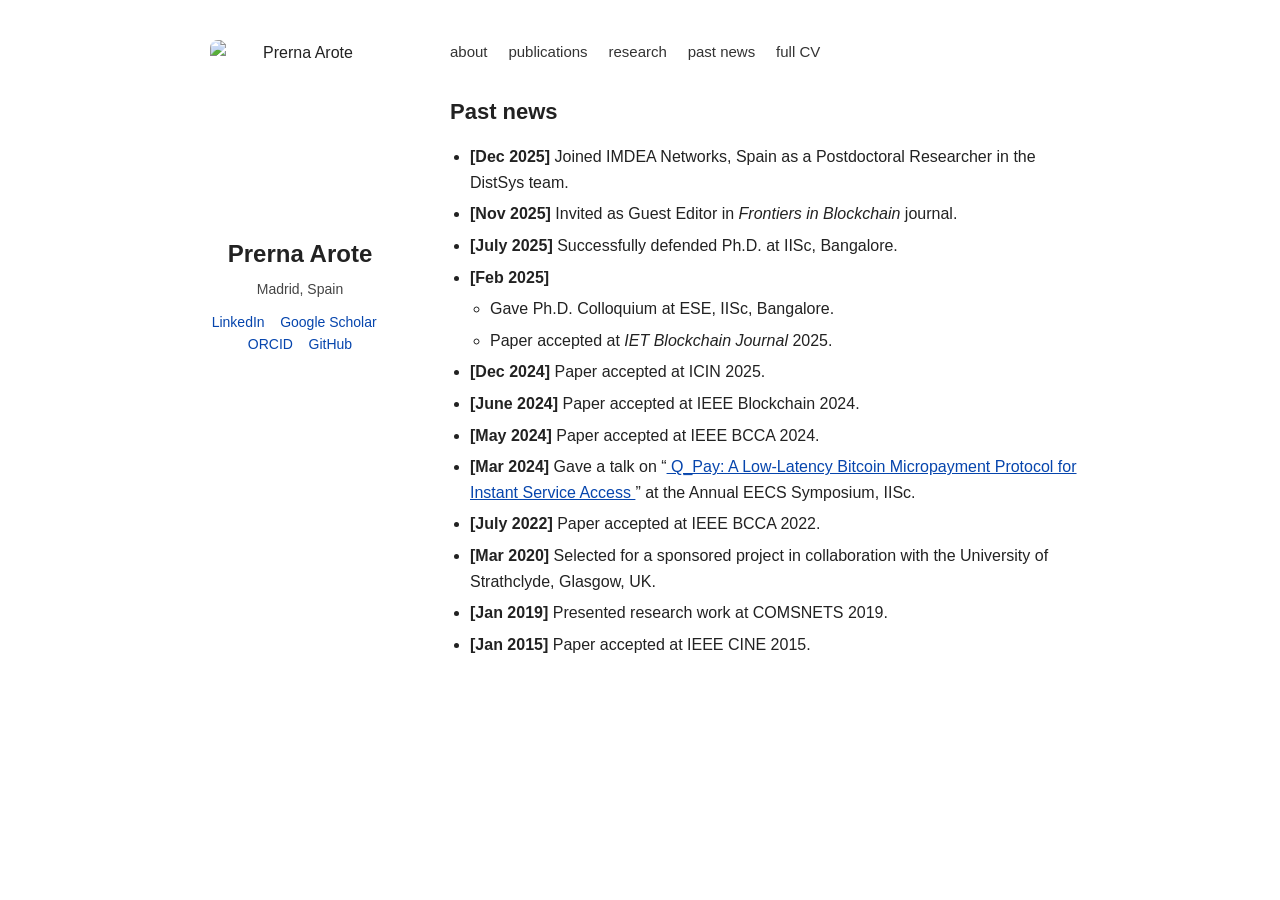
==== news-archive/index.html @ 46544457 "Add news-archive/index.html for past news section This file contains the HTML structure for the Past" ====
<!DOCTYPE html>
<html lang="en">
<head>
    <meta charset="UTF-8">
    <meta name="viewport" content="width=device-width, initial-scale=1.0">
    <title>Past News – Prerna Arote</title>
    <link rel="stylesheet" href="../style.css">
</head>

<body>

<div class="page-wrapper">

    <aside class="left-column">
        <img src="../photo.jpg" alt="Prerna Arote" class="profile-photo">

        <h1>Prerna Arote</h1>

        <p class="location">
            Madrid, Spain
        </p>

        <p class="links">
            <a href="https://www.linkedin.com/in/prerna-arote-4a2ab542/" target="_blank" rel="noopener">LinkedIn</a>
            &nbsp;&nbsp;
            <a href="https://scholar.google.com/citations?user=kMdCBBwAAAAJ&hl=en" target="_blank" rel="noopener">Google Scholar</a>
            &nbsp;&nbsp;
            <a href="https://orcid.org/0000-0002-0391-5893" target="_blank" rel="noopener">ORCID</a>
            &nbsp;&nbsp;
            <a href="https://github.com/prernaarote" target="_blank" rel="noopener">GitHub</a>
        </p>
    </aside>

    <main class="right-column">

        <nav>
            <a href="/">about</a>
            &nbsp;&nbsp;&nbsp;
            <a href="/publications/">publications</a>
            &nbsp;&nbsp;&nbsp;
            <a href="/research/">research</a>
            &nbsp;&nbsp;&nbsp;
            <a href="/news-archive/">past news</a>
            &nbsp;&nbsp;&nbsp;
            <a href="/files/cv.pdf">full CV</a>
        </nav>

        <h2>Past news</h2>

        <ul>
          <li>
            <strong>[Dec 2025]</strong>
            Joined IMDEA Networks, Spain as a Postdoctoral Researcher in the DistSys team.
          </li>
          <li>
            <strong>[Nov 2025]</strong>
            Invited as Guest Editor in <em>Frontiers in Blockchain</em> journal.
          </li>
          <li>
            <strong>[July 2025]</strong>
            Successfully defended Ph.D. at IISc, Bangalore.
          </li>
          <li>
            <strong>[Feb 2025]</strong>
            <ul>
              <li>Gave Ph.D. Colloquium at ESE, IISc, Bangalore.</li>
              <li>Paper accepted at <em>IET Blockchain Journal</em> 2025.</li>
            </ul>
          </li>
          <li>
            <strong>[Dec 2024]</strong>
            Paper accepted at ICIN 2025.
          </li>
          <li>
            <strong>[June 2024]</strong>
            Paper accepted at IEEE Blockchain 2024.
          </li>
          <li>
            <strong>[May 2024]</strong>
            Paper accepted at IEEE BCCA 2024.
          </li>
          <li>
            <strong>[Mar 2024]</strong>
            Gave a talk on
            “<a href='https://scholar.google.com/citations?view_op=view_citation&hl=en&user=kMdCBBwAAAAJ&sortby=pubdate&citation_for_view=kMdCBBwAAAAJ:ufrVoPGSRksC'>
              Q_Pay: A Low‑Latency Bitcoin Micropayment Protocol for Instant Service Access
            </a>”
            at the Annual EECS Symposium, IISc.
          </li>
          <li>
            <strong>[July 2022]</strong>
            Paper accepted at IEEE BCCA 2022.
          </li>
          <li>
            <strong>[Mar 2020]</strong>
            Selected for a sponsored project in collaboration with the University of Strathclyde, Glasgow, UK.
          </li>
          <li>
            <strong>[Jan 2019]</strong>
            Presented research work at COMSNETS 2019.
          </li>
          <li>
            <strong>[Jan 2015]</strong>
            Paper accepted at IEEE CINE 2015.
          </li>
        </ul>

    </main>

</div>

</body>
</html>
---- style.css ----
body {
    margin: 0;
    padding: 40px 20px;

    font-family: Arial, Helvetica, sans-serif;
    font-size: 16px;
    line-height: 1.6;
    color: #222;
    background: #fff;
}

.page-wrapper {
    max-width: 900px;
    margin: 0 auto;
    display: flex;
    gap: 40px;
    align-items: flex-start;
}

/* Left column: photo + name + links */
.left-column {
    flex: 0 0 220px; /* fixed width for left column */
    text-align: center;
}

.profile-photo {
    width: 180px;
    height: 180px;
    object-fit: cover;
    border-radius: 8px;
    margin-bottom: 15px;
    display: block;
    margin-left: auto;
    margin-right: auto;
}

.left-column h1 {
    font-size: 24px;
    font-weight: 600;
    margin: 10px 0 5px 0;
    text-align: center;
}

.location {
    margin: 0 0 10px 0;
    color: #444;
    font-size: 14px;
    text-align: center;
}

.links {
    margin: 0;
    font-size: 14px;
    text-align: center;
}

.links a {
    color: #0645ad;
    text-decoration: none;
}

.links a:hover {
    text-decoration: underline;
}

/* Right column: nav + content */
.right-column {
    flex: 1;
    min-width: 0; /* important for flex + long words */
}

nav {
    margin-bottom: 30px;
    font-size: 15px;
}

nav a {
    color: #333;
    text-decoration: none;
}

nav a:hover {
    text-decoration: underline;
}

h2 {
    font-size: 22px;
    font-weight: 600;
    margin: 30px 0 15px 0;
}

p {
    margin: 15px 0;
}

a {
    color: #0645ad;
}

ul {
    margin: 10px 0 20px 0;
    padding-left: 20px;
}

ul ul {
    margin-top: 5px;
    margin-bottom: 5px;
}

li {
    margin: 6px 0;
}

/* Responsive: stack on small screens */
@media (max-width: 700px) {
    .page-wrapper {
        flex-direction: column;
        gap: 20px;
    }

    .left-column {
        flex: none;
        text-align: center;
    }

    .profile-photo {
        width: 140px;
        height: 140px;
    }
}
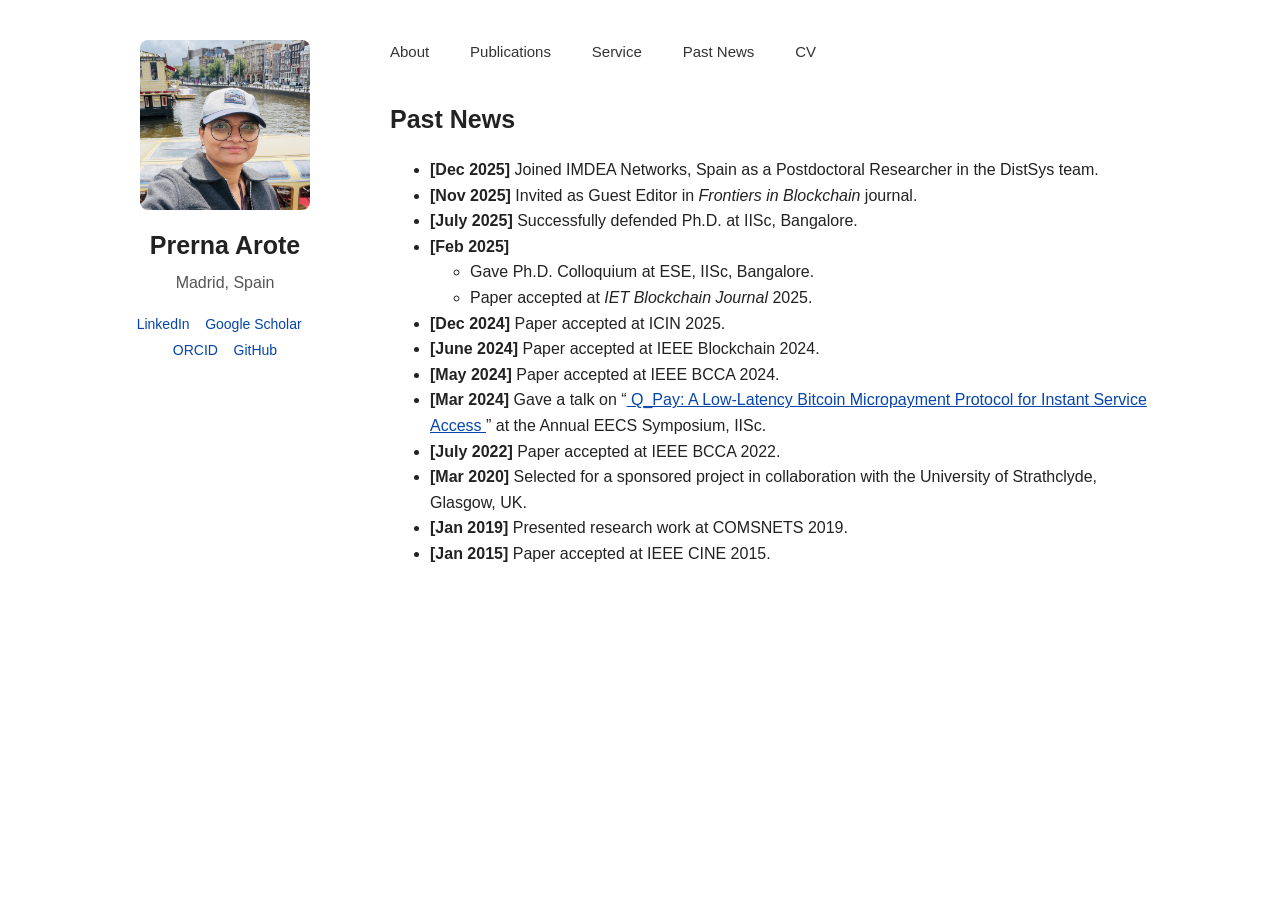
==== commit a3162d24: "Update index.html" ====
--- a/news-archive/index.html
+++ b/news-archive/index.html
@@ -12,7 +12,7 @@
 <div class="page-wrapper">
 
     <aside class="left-column">
-        <img src="../photo.jpg" alt="Prerna Arote" class="profile-photo">
+        <img src="../prerna.jpg" alt="Prerna Arote" class="profile-photo">
 
         <h1>Prerna Arote</h1>
 
@@ -34,18 +34,18 @@
     <main class="right-column">
 
         <nav>
-            <a href="/">about</a>
+            <a href="../">About</a>
             &nbsp;&nbsp;&nbsp;
-            <a href="/publications/">publications</a>
+            <a href="../publications/">Publications</a>
             &nbsp;&nbsp;&nbsp;
-            <a href="/research/">research</a>
+            <a href="../service/">Service</a>
             &nbsp;&nbsp;&nbsp;
-            <a href="/news-archive/">past news</a>
+            <a href="../news-archive/">Past News</a>
             &nbsp;&nbsp;&nbsp;
-            <a href="/files/cv.pdf">full CV</a>
+            <a href="../files/CV_prerna_Arote.pdf">CV</a>
         </nav>
 
-        <h2>Past news</h2>
+        <h2>Past News</h2>
 
         <ul>
           <li>
--- a/style.css
+++ b/style.css
@@ -1,7 +1,10 @@
+* {
+    box-sizing: border-box;
+}
+
 body {
     margin: 0;
     padding: 40px 20px;
-
     font-family: Arial, Helvetica, sans-serif;
     font-size: 16px;
     line-height: 1.6;
@@ -10,48 +13,44 @@
 }
 
 .page-wrapper {
-    max-width: 900px;
+    width: 100%;
+    max-width: 1050px;
     margin: 0 auto;
-    display: flex;
-    gap: 40px;
-    align-items: flex-start;
+    display: grid;
+    grid-template-columns: 220px minmax(0, 760px);
+    gap: 55px;
+    align-items: start;
 }
 
-/* Left column: photo + name + links */
 .left-column {
-    flex: 0 0 220px; /* fixed width for left column */
     text-align: center;
 }
 
 .profile-photo {
-    width: 180px;
-    height: 180px;
+    display: block;
+    width: 170px;
+    height: 170px;
     object-fit: cover;
     border-radius: 8px;
-    margin-bottom: 15px;
-    display: block;
-    margin-left: auto;
-    margin-right: auto;
+    margin: 0 auto 15px auto;
 }
 
 .left-column h1 {
-    font-size: 24px;
+    margin: 10px 0 5px 0;
+    font-size: 25px;
     font-weight: 600;
-    margin: 10px 0 5px 0;
-    text-align: center;
+    white-space: nowrap;
 }
 
 .location {
-    margin: 0 0 10px 0;
-    color: #444;
-    font-size: 14px;
-    text-align: center;
+    margin: 0 0 15px 0;
+    color: #555;
 }
 
 .links {
     margin: 0;
     font-size: 14px;
-    text-align: center;
+    line-height: 1.9;
 }
 
 .links a {
@@ -63,18 +62,18 @@
     text-decoration: underline;
 }
 
-/* Right column: nav + content */
 .right-column {
-    flex: 1;
-    min-width: 0; /* important for flex + long words */
+    min-width: 0;
+    text-align: left;
 }
 
 nav {
-    margin-bottom: 30px;
+    margin: 0 0 35px 0;
     font-size: 15px;
 }
 
 nav a {
+    margin-right: 20px;
     color: #333;
     text-decoration: none;
 }
@@ -84,9 +83,15 @@
 }
 
 h2 {
-    font-size: 22px;
+    margin: 0 0 18px 0;
+    font-size: 25px;
     font-weight: 600;
-    margin: 30px 0 15px 0;
+}
+
+h3 {
+    margin: 30px 0 12px 0;
+    font-size: 19px;
+    font-weight: 600;
 }
 
 p {
@@ -97,34 +102,49 @@
     color: #0645ad;
 }
 
-ul {
-    margin: 10px 0 20px 0;
-    padding-left: 20px;
+.pub-list {
+    margin: 0;
+    padding: 0;
+    list-style: none;
 }
 
-ul ul {
-    margin-top: 5px;
-    margin-bottom: 5px;
+.pub-list li {
+    margin: 0 0 22px 0;
+    line-height: 1.55;
 }
 
-li {
-    margin: 6px 0;
+.pub-list strong {
+    font-weight: 600;
 }
 
-/* Responsive: stack on small screens */
-@media (max-width: 700px) {
+@media (max-width: 750px) {
+    body {
+        padding: 25px 18px;
+    }
+
     .page-wrapper {
-        flex-direction: column;
-        gap: 20px;
+        display: block;
+        max-width: 650px;
     }
 
     .left-column {
-        flex: none;
-        text-align: center;
+        margin-bottom: 35px;
     }
 
-    .profile-photo {
-        width: 140px;
-        height: 140px;
+    .left-column h1 {
+        white-space: normal;
+    }
+
+    .right-column {
+        text-align: left;
+    }
+
+    nav {
+        line-height: 2;
+    }
+
+    nav a {
+        display: inline-block;
+        margin-right: 14px;
     }
 }
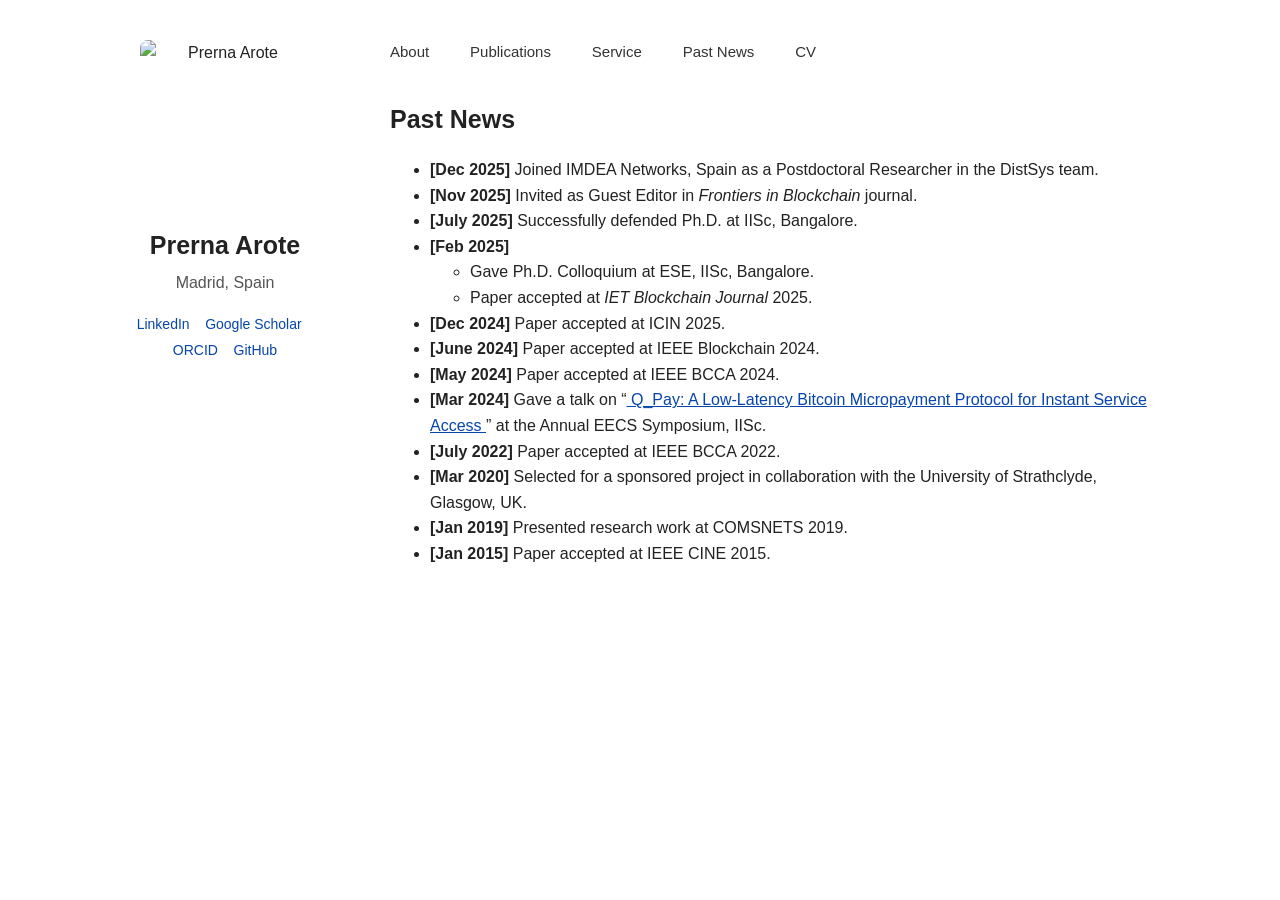
==== commit 59e670d5: "Fix image source path for profile photo" ====
--- a/news-archive/index.html
+++ b/news-archive/index.html
@@ -12,7 +12,7 @@
 <div class="page-wrapper">
 
     <aside class="left-column">
-        <img src="../prerna.jpg" alt="Prerna Arote" class="profile-photo">
+         <img src="prerna.jpg" alt="Prerna Arote" class="profile-photo">
 
         <h1>Prerna Arote</h1>
 
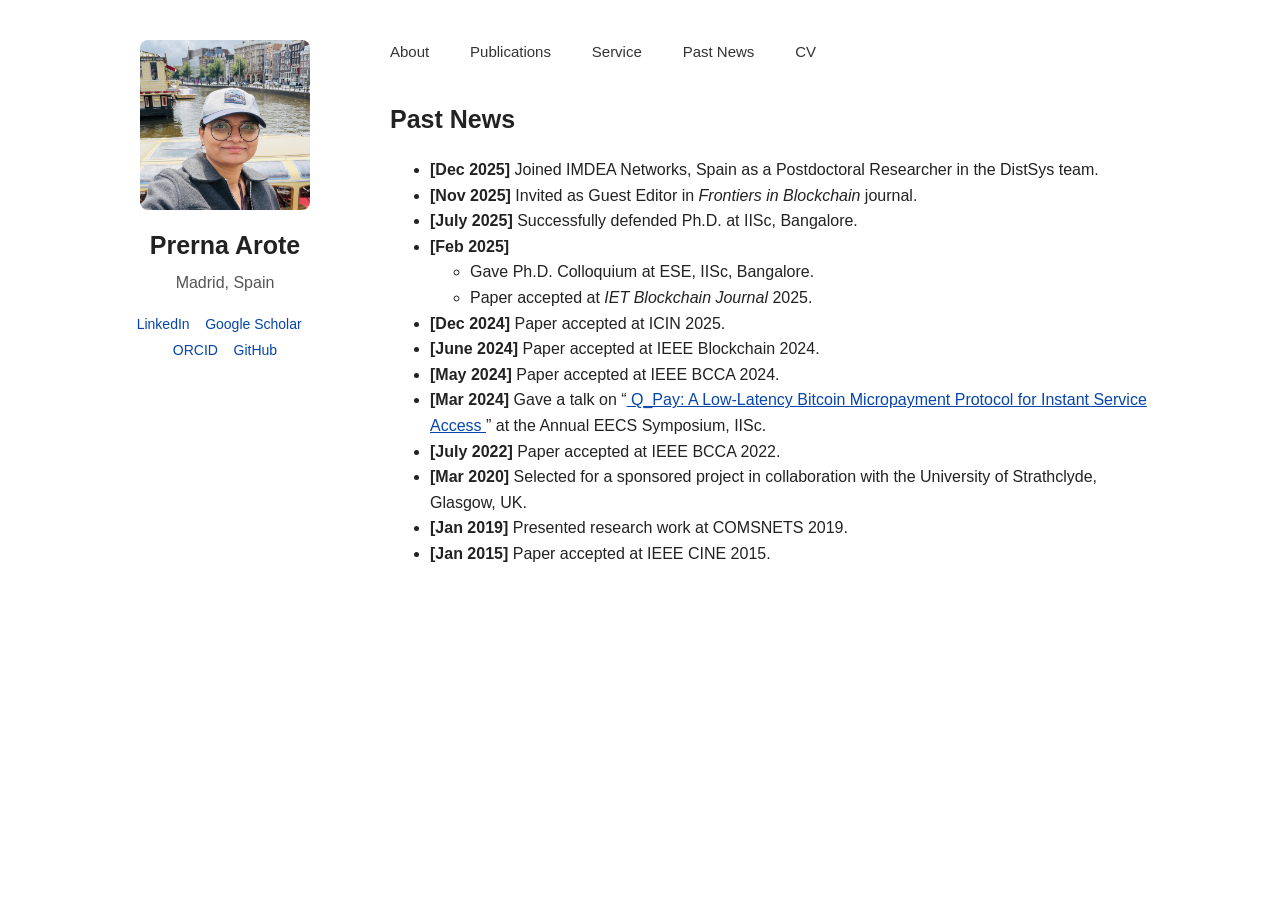
==== commit 55833296: "Update index.html" ====
--- a/news-archive/index.html
+++ b/news-archive/index.html
@@ -12,7 +12,7 @@
 <div class="page-wrapper">
 
     <aside class="left-column">
-         <img src="prerna.jpg" alt="Prerna Arote" class="profile-photo">
+        <img src="../prerna.jpg" alt="Prerna Arote" class="profile-photo">
 
         <h1>Prerna Arote</h1>
 
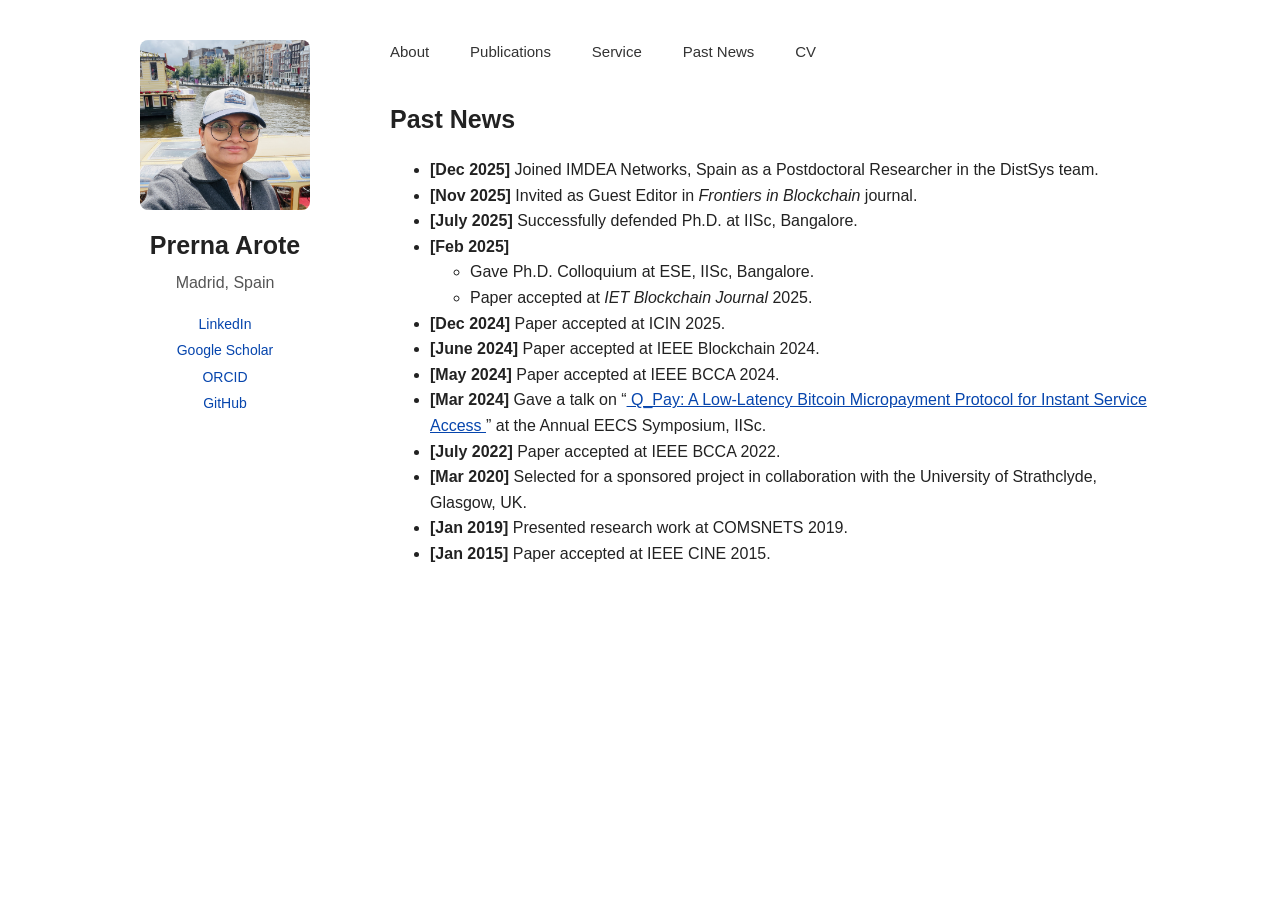
==== commit 73922f47: "Update index.html" ====
--- a/news-archive/index.html
+++ b/news-archive/index.html
@@ -12,7 +12,7 @@
 <div class="page-wrapper">
 
     <aside class="left-column">
-        <img src="../prerna.jpg" alt="Prerna Arote" class="profile-photo">
+         <img src="../prerna.jpg" alt="Prerna Arote" class="profile-photo">
 
         <h1>Prerna Arote</h1>
 
@@ -21,13 +21,32 @@
         </p>
 
         <p class="links">
-            <a href="https://www.linkedin.com/in/prerna-arote-4a2ab542/" target="_blank" rel="noopener">LinkedIn</a>
-            &nbsp;&nbsp;
-            <a href="https://scholar.google.com/citations?user=kMdCBBwAAAAJ&hl=en" target="_blank" rel="noopener">Google Scholar</a>
-            &nbsp;&nbsp;
-            <a href="https://orcid.org/0000-0002-0391-5893" target="_blank" rel="noopener">ORCID</a>
-            &nbsp;&nbsp;
-            <a href="https://github.com/prernaarote" target="_blank" rel="noopener">GitHub</a>
+            <a href="https://www.linkedin.com/in/prerna-arote-4a2ab542/"
+               target="_blank"
+               rel="noopener">
+                LinkedIn
+            </a>
+            <br>
+
+            <a href="https://scholar.google.com/citations?user=kMdCBBwAAAAJ&hl=en"
+               target="_blank"
+               rel="noopener">
+                Google Scholar
+            </a>
+            <br>
+
+            <a href="https://orcid.org/0000-0002-0391-5893"
+               target="_blank"
+               rel="noopener">
+                ORCID
+            </a>
+            <br>
+
+            <a href="https://github.com/prernaarote"
+               target="_blank"
+               rel="noopener">
+                GitHub
+            </a>
         </p>
     </aside>
 
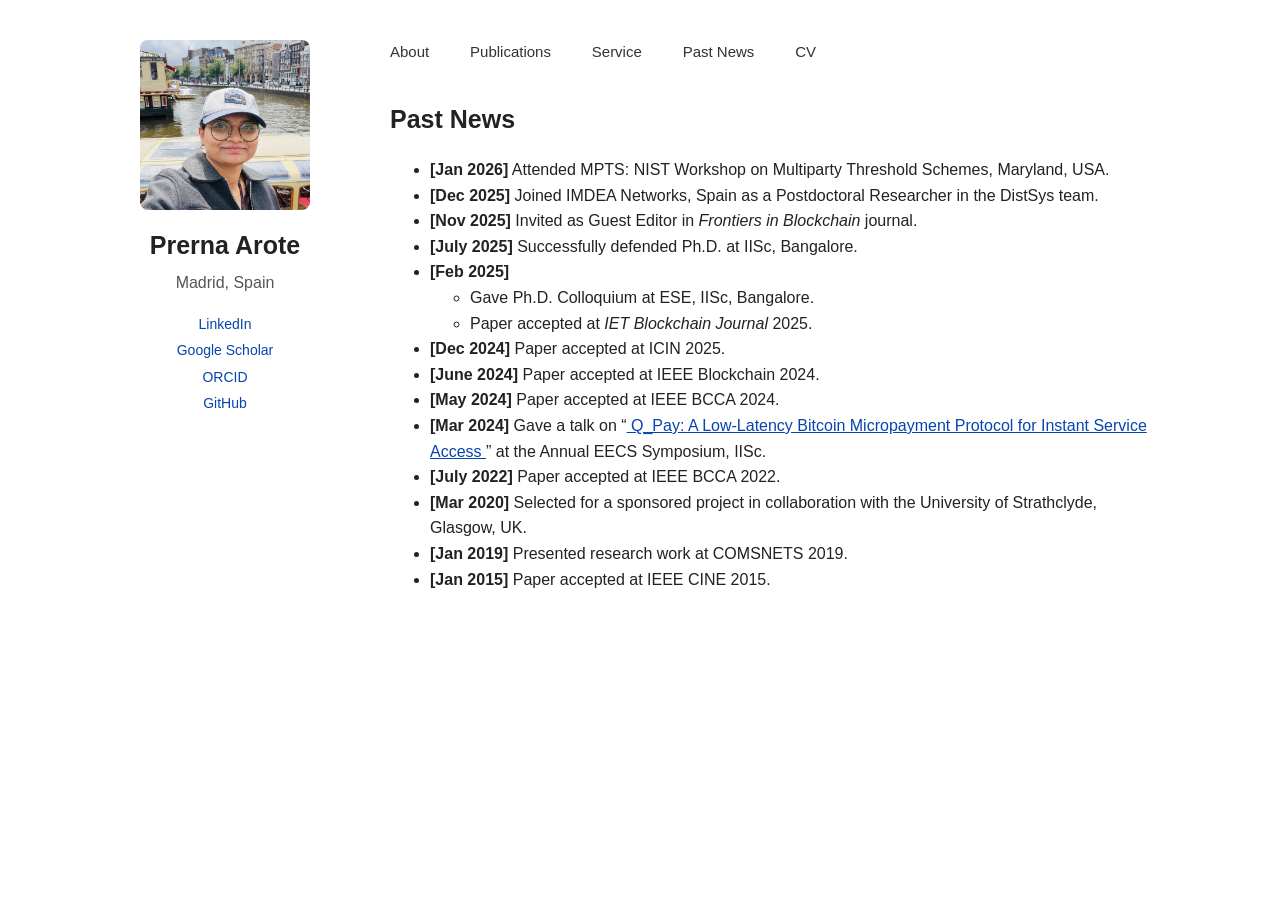
==== commit 1c41fc12: "Add news entry for Jan 2026 MPTS workshop" ====
--- a/news-archive/index.html
+++ b/news-archive/index.html
@@ -67,6 +67,10 @@
         <h2>Past News</h2>
 
         <ul>
+            <li>
+    <strong>[Jan 2026]</strong>
+    Attended MPTS: NIST Workshop on Multiparty Threshold Schemes, Maryland, USA.
+  </li>
           <li>
             <strong>[Dec 2025]</strong>
             Joined IMDEA Networks, Spain as a Postdoctoral Researcher in the DistSys team.
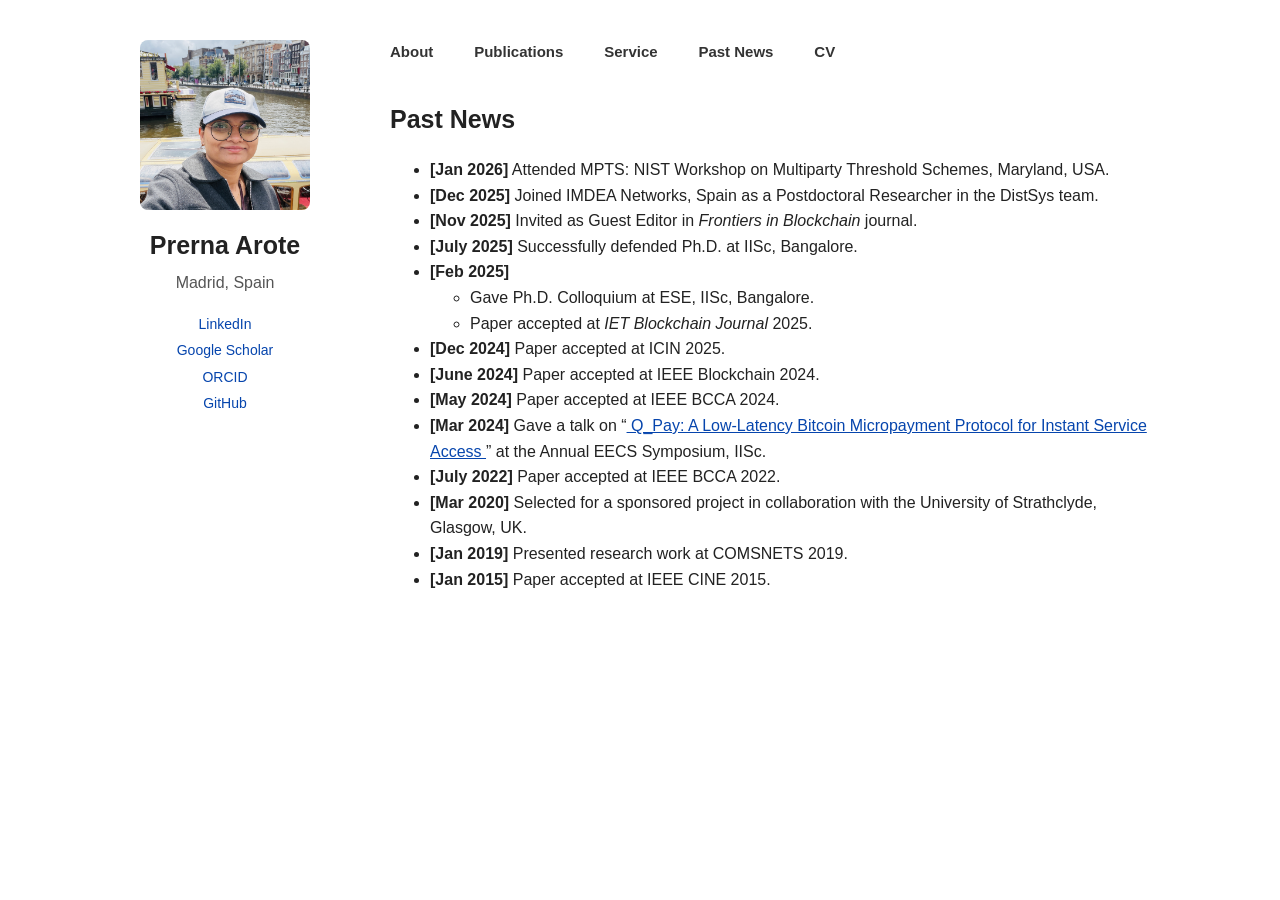
==== commit 08e8b331: "Bold navigation links in news archive" ====
--- a/news-archive/index.html
+++ b/news-archive/index.html
@@ -53,15 +53,15 @@
     <main class="right-column">
 
         <nav>
-            <a href="../">About</a>
-            &nbsp;&nbsp;&nbsp;
-            <a href="../publications/">Publications</a>
-            &nbsp;&nbsp;&nbsp;
-            <a href="../service/">Service</a>
-            &nbsp;&nbsp;&nbsp;
-            <a href="../news-archive/">Past News</a>
-            &nbsp;&nbsp;&nbsp;
-            <a href="../files/CV_prerna_Arote.pdf">CV</a>
+            <a href="../"><strong>About</strong></a>
+               &nbsp;&nbsp;&nbsp;
+            <a href="../publications/"><strong>Publications</strong></a>
+               &nbsp;&nbsp;&nbsp;
+            <a href="../service/"><strong>Service </strong></a>
+               &nbsp;&nbsp;&nbsp;
+            <a href="../news-archive/"><strong>Past News </strong></a>
+               &nbsp;&nbsp;&nbsp;
+            <a href="../files/CV_prerna_Arote.pdf"><strong>CV</strong></a>
         </nav>
 
         <h2>Past News</h2>
